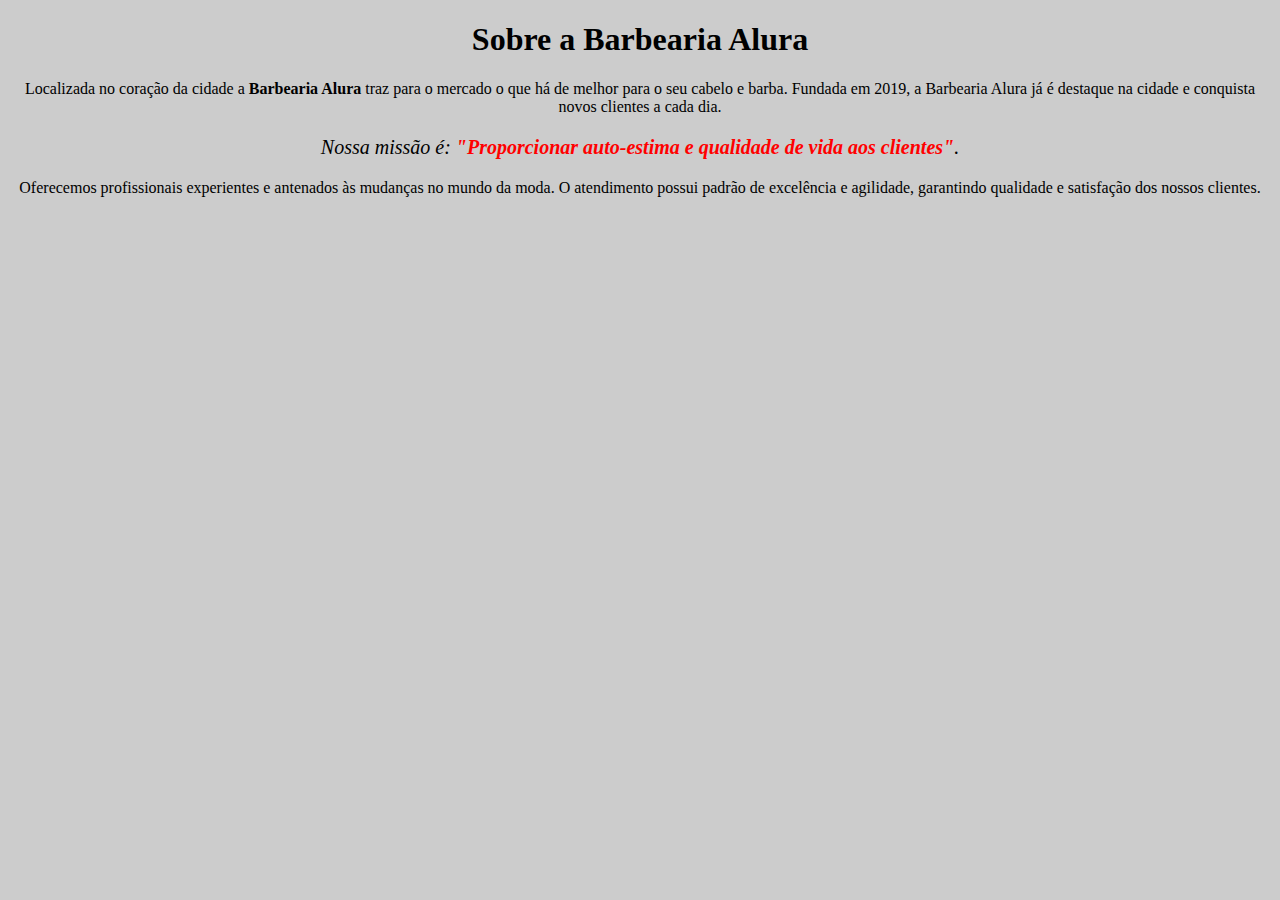
==== index.html @ 2df052a6 "Iniciando projeto da barbearia Alura" ====
<!DOCTYPE html>
<html lang="pt-br">
    <head>
        <meta charset="UTF-8">
        <title>Barbearia Alura</title>
        <link rel="stylesheet" href="style.css">
    </head>
    <body>
        <h1 style="text-align: center">Sobre a Barbearia Alura</h1>
    
        <p>Localizada no coração da cidade a <strong>Barbearia Alura</strong> traz para o mercado o que há de melhor para o seu cabelo e barba. Fundada em 2019, a Barbearia Alura já é destaque na cidade e conquista novos clientes a cada dia.</p>
        
        <p style="font-size: 20px;"><em>Nossa missão é: <strong>"Proporcionar auto-estima e qualidade de vida aos clientes"</strong>.</em></p>
        
        <p>Oferecemos profissionais experientes e antenados às mudanças no mundo da moda. O atendimento possui padrão de excelência e agilidade, garantindo qualidade e satisfação dos nossos clientes.</p>
    </body>
</html>
---- style.css ----
body {
    background: #CCCCCC;
}

p {
    text-align: center;
}

em strong {
    color: red;
}
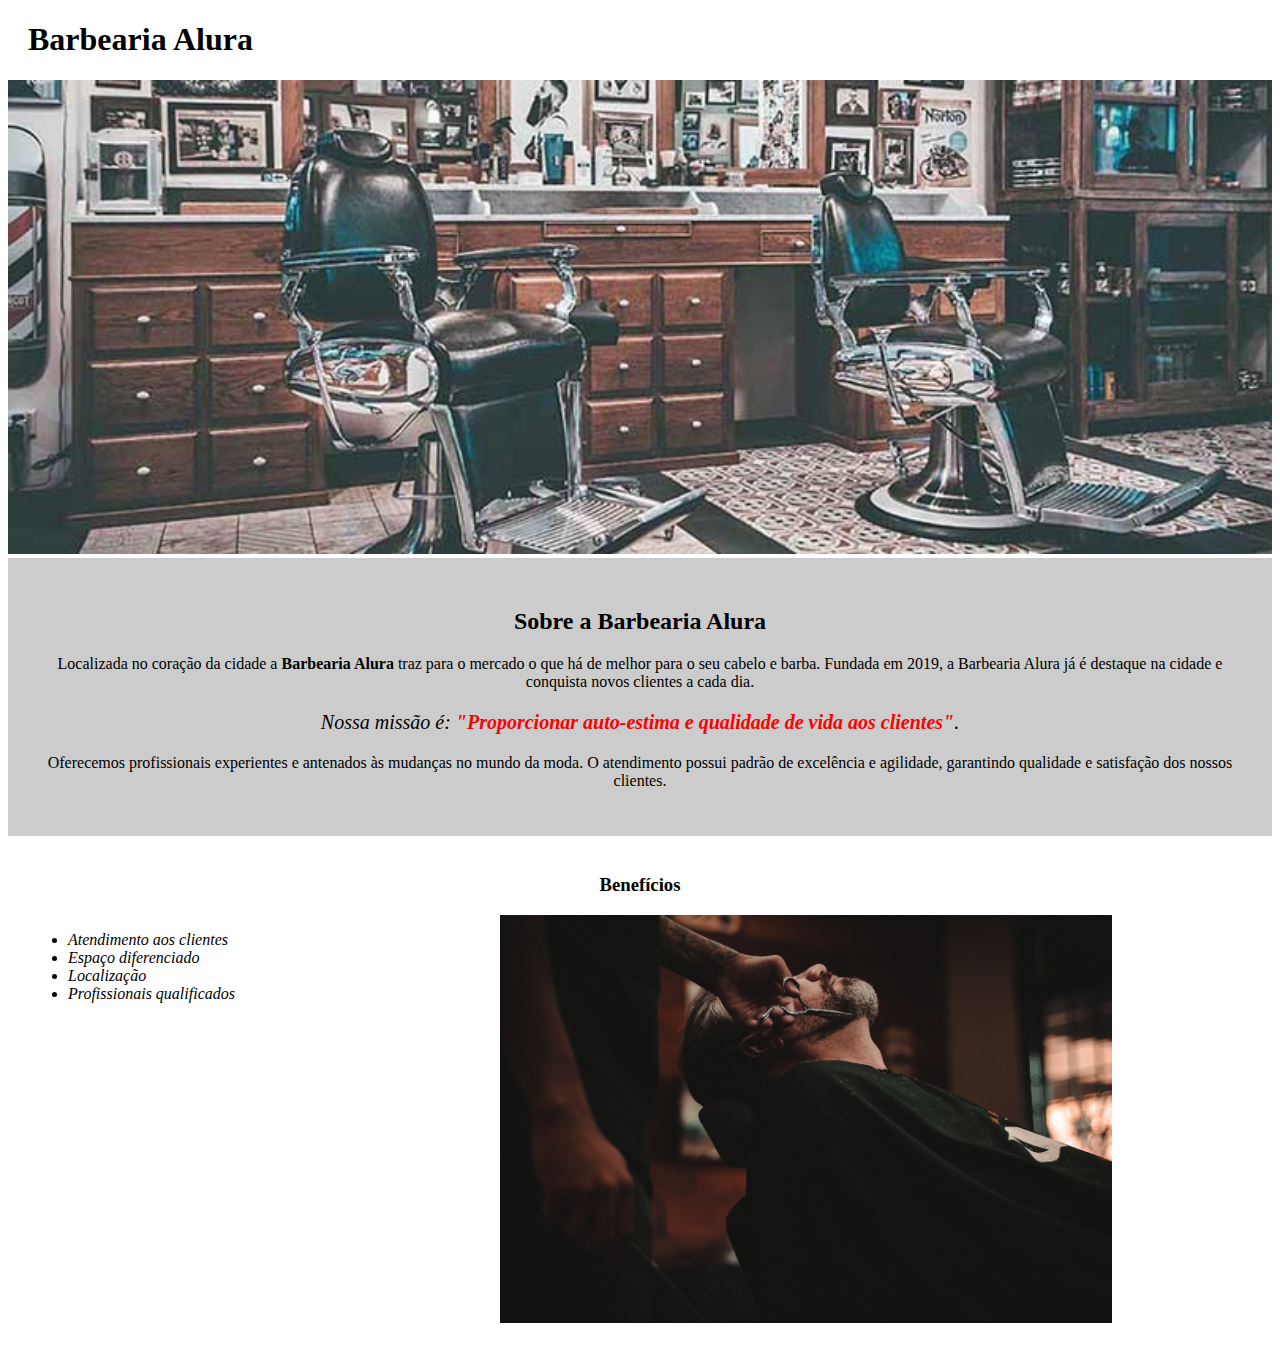
==== commit 0a05a568: "Finalizando primeira etapa do site" ====
--- a/index.html
+++ b/index.html
@@ -6,13 +6,32 @@
         <link rel="stylesheet" href="style.css">
     </head>
     <body>
-        <h1 style="text-align: center">Sobre a Barbearia Alura</h1>
-    
-        <p>Localizada no coração da cidade a <strong>Barbearia Alura</strong> traz para o mercado o que há de melhor para o seu cabelo e barba. Fundada em 2019, a Barbearia Alura já é destaque na cidade e conquista novos clientes a cada dia.</p>
+        <header>
+            <h1 class="titulo-principal">Barbearia Alura</h1>
+        </header>
+        <img id="banner" src="banner.jpg">
+        <div class="principal">
+            <h2 class="titulo-centralizado">Sobre a Barbearia Alura</h2>
         
-        <p style="font-size: 20px;"><em>Nossa missão é: <strong>"Proporcionar auto-estima e qualidade de vida aos clientes"</strong>.</em></p>
-        
-        <p>Oferecemos profissionais experientes e antenados às mudanças no mundo da moda. O atendimento possui padrão de excelência e agilidade, garantindo qualidade e satisfação dos nossos clientes.</p>
+            <p>Localizada no coração da cidade a <strong>Barbearia Alura</strong> traz para o mercado o que há de melhor para o seu cabelo e barba. Fundada em 2019, a Barbearia Alura já é destaque na cidade e conquista novos clientes a cada dia.</p>
+            
+            <p id="missao"><em>Nossa missão é: <strong>"Proporcionar auto-estima e qualidade de vida aos clientes"</strong>.</em></p>
+            
+            <p>Oferecemos profissionais experientes e antenados às mudanças no mundo da moda. O atendimento possui padrão de excelência e agilidade, garantindo qualidade e satisfação dos nossos clientes.</p>
+        </div>
+
+        <div class="beneficios">
+            <h3 class="titulo-centralizado">Benefícios</h3>
+
+            <ul>
+                <li class="itens">Atendimento aos clientes</li>
+                <li class="itens">Espaço diferenciado</li>
+                <li class="itens">Localização</li>
+                <li class="itens">Profissionais qualificados</li>
+            </ul>
+
+            <img src="beneficios.jpg" class="imagembeneficios">
+        </div>
     </body>
 </html>
 
--- a/style.css
+++ b/style.css
@@ -1,11 +1,48 @@
-body {
+.titulo-principal {
+    padding-left: 20px;
+}
+
+#banner {
+    width: 100%;
+}
+
+.principal {
     background: #CCCCCC;
+    padding: 30px;
+}
+
+.titulo-centralizado {
+    text-align: center;
 }
 
 p {
     text-align: center;
 }
 
+#missao {
+    font-size: 20px
+}
+
 em strong {
     color: red;
 }
+
+.beneficios {
+    background: #FFFFFF;
+    padding: 20px;
+}
+
+ul {
+    display: inline-block;
+    vertical-align: top;
+    width: 20%;
+    margin-right: 15%;
+}
+
+.itens {
+    font-style: italic;
+}
+
+.imagembeneficios {
+    width: 50%;
+}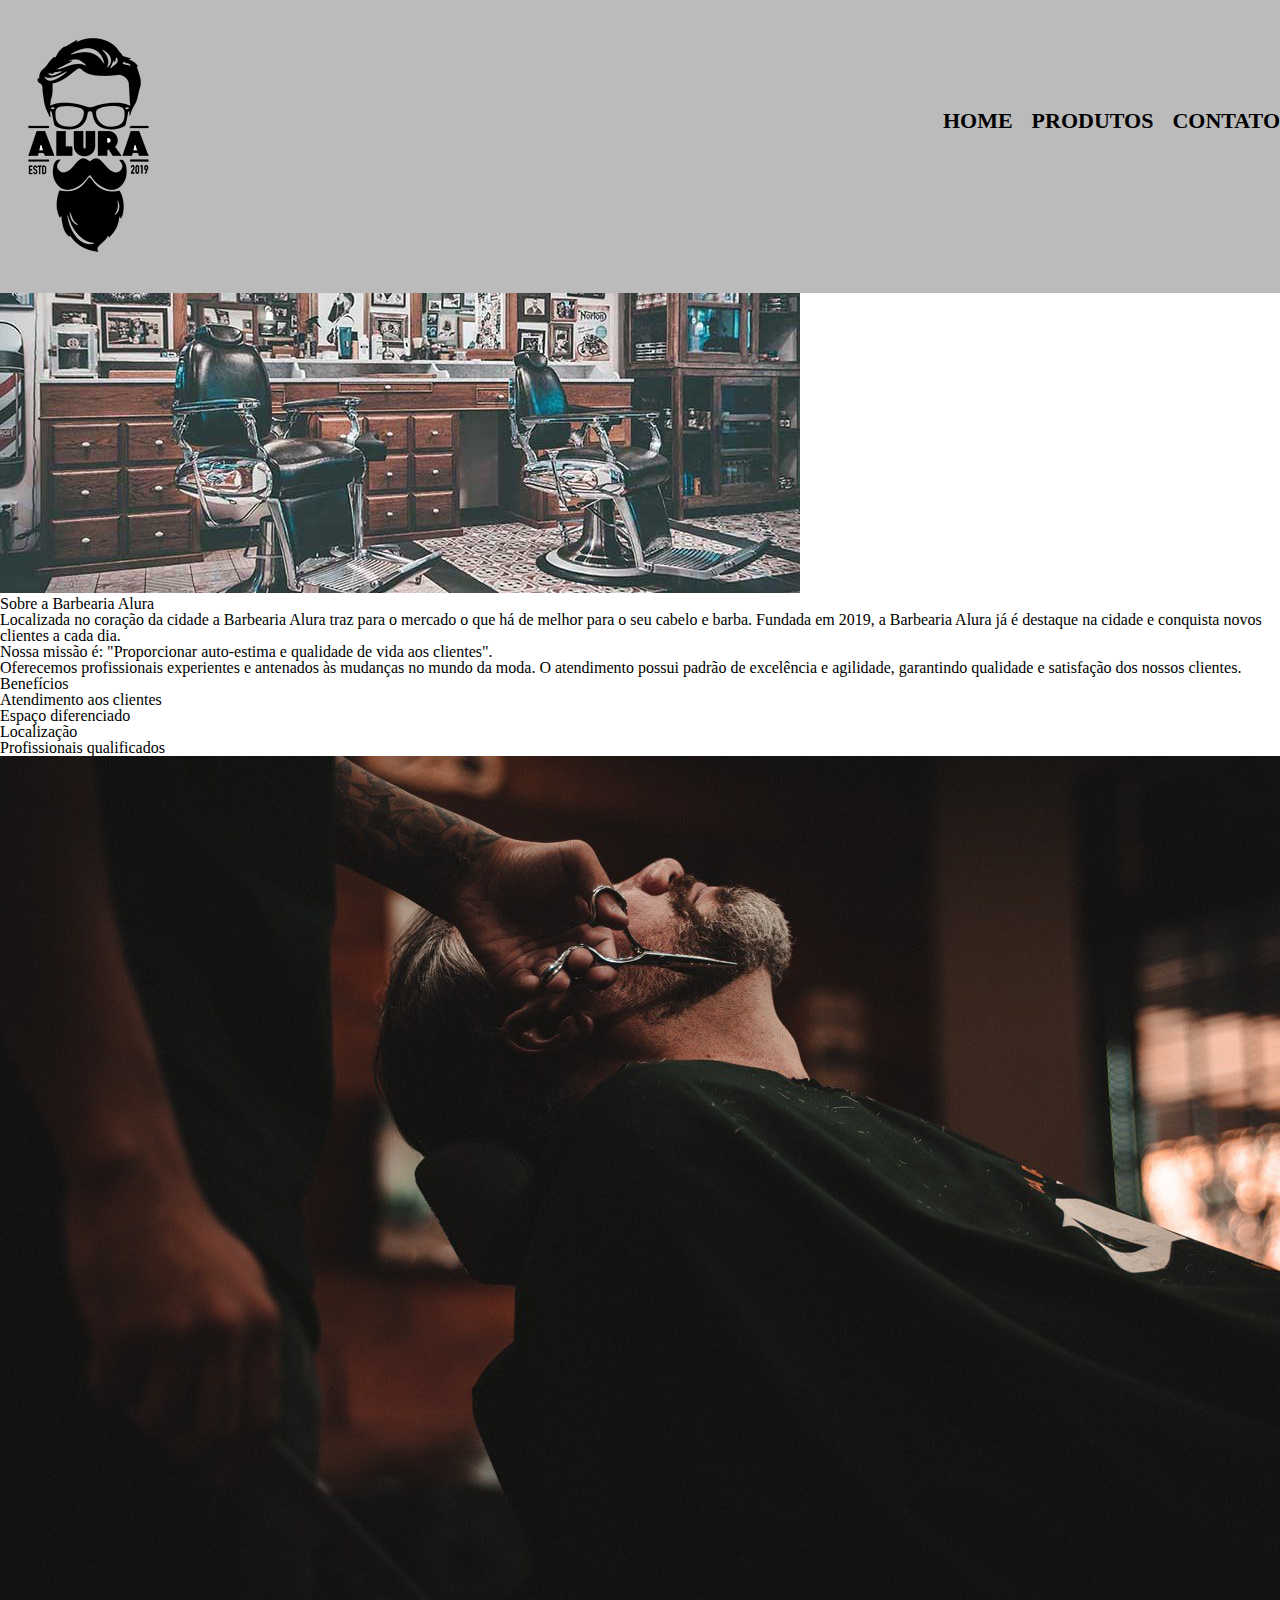
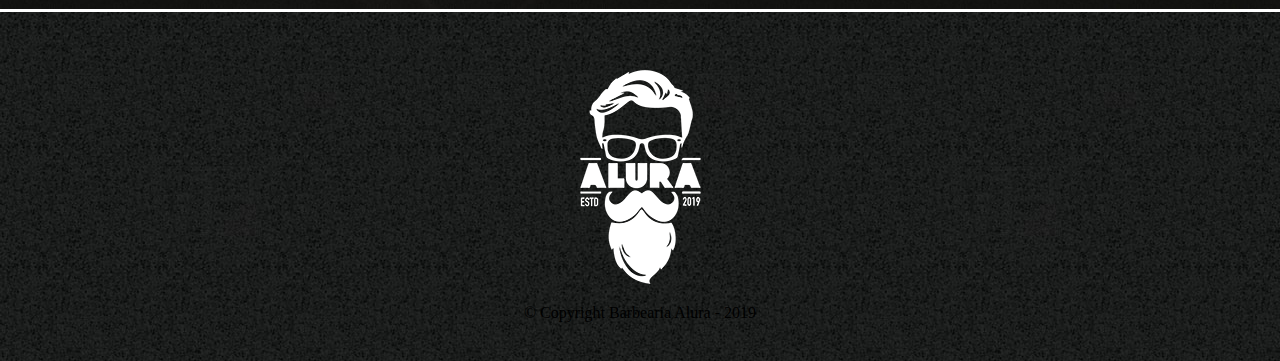
==== commit 3773e2d8: "Finalizando pagina de produtos" ====
--- a/index.html
+++ b/index.html
@@ -3,36 +3,57 @@
     <head>
         <meta charset="UTF-8">
         <title>Barbearia Alura</title>
+        <link rel="stylesheet" href="reset.css">
         <link rel="stylesheet" href="style.css">
     </head>
+
     <body>
         <header>
-            <h1 class="titulo-principal">Barbearia Alura</h1>
+            <div class="barra">
+                <h1><img src="logo.png"></h1>
+
+                <nav>
+                    <ul>
+                        <li><a href="index.html">Home</a></li>
+                        <li><a href="produtos.html">Produtos</a></li>
+                        <li><a href="contato.html">Contato</a></li>
+                    </ul>
+                </nav>
+            </div>
         </header>
-        <img id="banner" src="banner.jpg">
-        <div class="principal">
-            <h2 class="titulo-centralizado">Sobre a Barbearia Alura</h2>
-        
-            <p>Localizada no coração da cidade a <strong>Barbearia Alura</strong> traz para o mercado o que há de melhor para o seu cabelo e barba. Fundada em 2019, a Barbearia Alura já é destaque na cidade e conquista novos clientes a cada dia.</p>
+
+        <main>
+            <img id="banner" src="banner.jpg">
+            <div class="principal">
+                <h2 class="titulo-centralizado">Sobre a Barbearia Alura</h2>
             
-            <p id="missao"><em>Nossa missão é: <strong>"Proporcionar auto-estima e qualidade de vida aos clientes"</strong>.</em></p>
-            
-            <p>Oferecemos profissionais experientes e antenados às mudanças no mundo da moda. O atendimento possui padrão de excelência e agilidade, garantindo qualidade e satisfação dos nossos clientes.</p>
-        </div>
+                <p>Localizada no coração da cidade a <strong>Barbearia Alura</strong> traz para o mercado o que há de melhor para o seu cabelo e barba. Fundada em 2019, a Barbearia Alura já é destaque na cidade e conquista novos clientes a cada dia.</p>
+                
+                <p id="missao"><em>Nossa missão é: <strong>"Proporcionar auto-estima e qualidade de vida aos clientes"</strong>.</em></p>
+                
+                <p>Oferecemos profissionais experientes e antenados às mudanças no mundo da moda. O atendimento possui padrão de excelência e agilidade, garantindo qualidade e satisfação dos nossos clientes.</p>
+            </div>
 
-        <div class="beneficios">
-            <h3 class="titulo-centralizado">Benefícios</h3>
+            <div class="beneficios">
+                <h3 class="titulo-centralizado">Benefícios</h3>
 
-            <ul>
-                <li class="itens">Atendimento aos clientes</li>
-                <li class="itens">Espaço diferenciado</li>
-                <li class="itens">Localização</li>
-                <li class="itens">Profissionais qualificados</li>
-            </ul>
+                <ul class="lista-beneficios">
+                    <li class="itens">Atendimento aos clientes</li>
+                    <li class="itens">Espaço diferenciado</li>
+                    <li class="itens">Localização</li>
+                    <li class="itens">Profissionais qualificados</li>
+                </ul>
 
-            <img src="beneficios.jpg" class="imagembeneficios">
-        </div>
+                <img src="beneficios.jpg" class="imagembeneficios">
+            </div>
+        </main>
+
     </body>
+
+    <footer>
+        <img src="logo-branco.png">
+        <p>&copy; Copyright Barbearia Alura - 2019</p>
+    </footer>
 </html>
 
 
--- a/style.css
+++ b/style.css
@@ -1,48 +1,91 @@
-.titulo-principal {
-    padding-left: 20px;
+header {
+    background: #BBBBBB;
+    padding: 20px 0;
 }
 
-#banner {
-    width: 100%;
+.caixa {
+    position: relative;
+    width: 940px;
+    margin: 0 auto;
 }
 
-.principal {
-    background: #CCCCCC;
-    padding: 30px;
+nav {
+    position: absolute;
+    top: 110px;
+    right: 0;
 }
 
-.titulo-centralizado {
-    text-align: center;
+nav li {
+    display: inline;
+    margin: 0 0 0 15px;
 }
 
-p {
-    text-align: center;
+nav a {
+    text-transform: uppercase;
+    color: #000000;
+    font-weight: bold;
+    font-size: 22px;
+    text-decoration: none;
 }
 
-#missao {
-    font-size: 20px
+nav a:hover {
+    color: #c78c19;
+    text-decoration: underline;
 }
 
-em strong {
-    color: red;
+.produtos {
+    width: 940px;
+    margin: 0 auto;
+    padding: 50px 0;
 }
 
-.beneficios {
-    background: #FFFFFF;
-    padding: 20px;
+.produtos li {
+    display: inline-block;
+    text-align: center;
+    width: 30%;
+    vertical-align: top;
+    margin: 0 1.5%;
+    padding: 30px 20px;
+    box-sizing: border-box;
+    border: 2px solid #000000;
+    border-radius: 10px;
 }
 
-ul {
-    display: inline-block;
-    vertical-align: top;
-    width: 20%;
-    margin-right: 15%;
+.produtos li:hover {
+    border-color:#c78c19;
 }
 
-.itens {
-    font-style: italic;
+.produtos li:active {
+    border-color: #088C19;
 }
 
-.imagembeneficios {
-    width: 50%;
+.produtos li:hover h2 {
+    font-size: 34px;
+}
+
+.produtos h2 {
+    font-size: 30px;
+    font-weight: bold;
+}
+
+.produto-descricao {
+    font-size: 18px;
+}
+
+.produto-preco {
+    font-size: 22px;
+    font-weight: bold;
+    margin-top: 10px;
+}
+
+footer {
+    text-align: center;
+    background: url("bg.jpg");
+    padding: 40px 0;
+}
+
+.copyright {
+    color: #FFFFFF;
+    font-size: 13px;
+    margin-top: 20px;
 }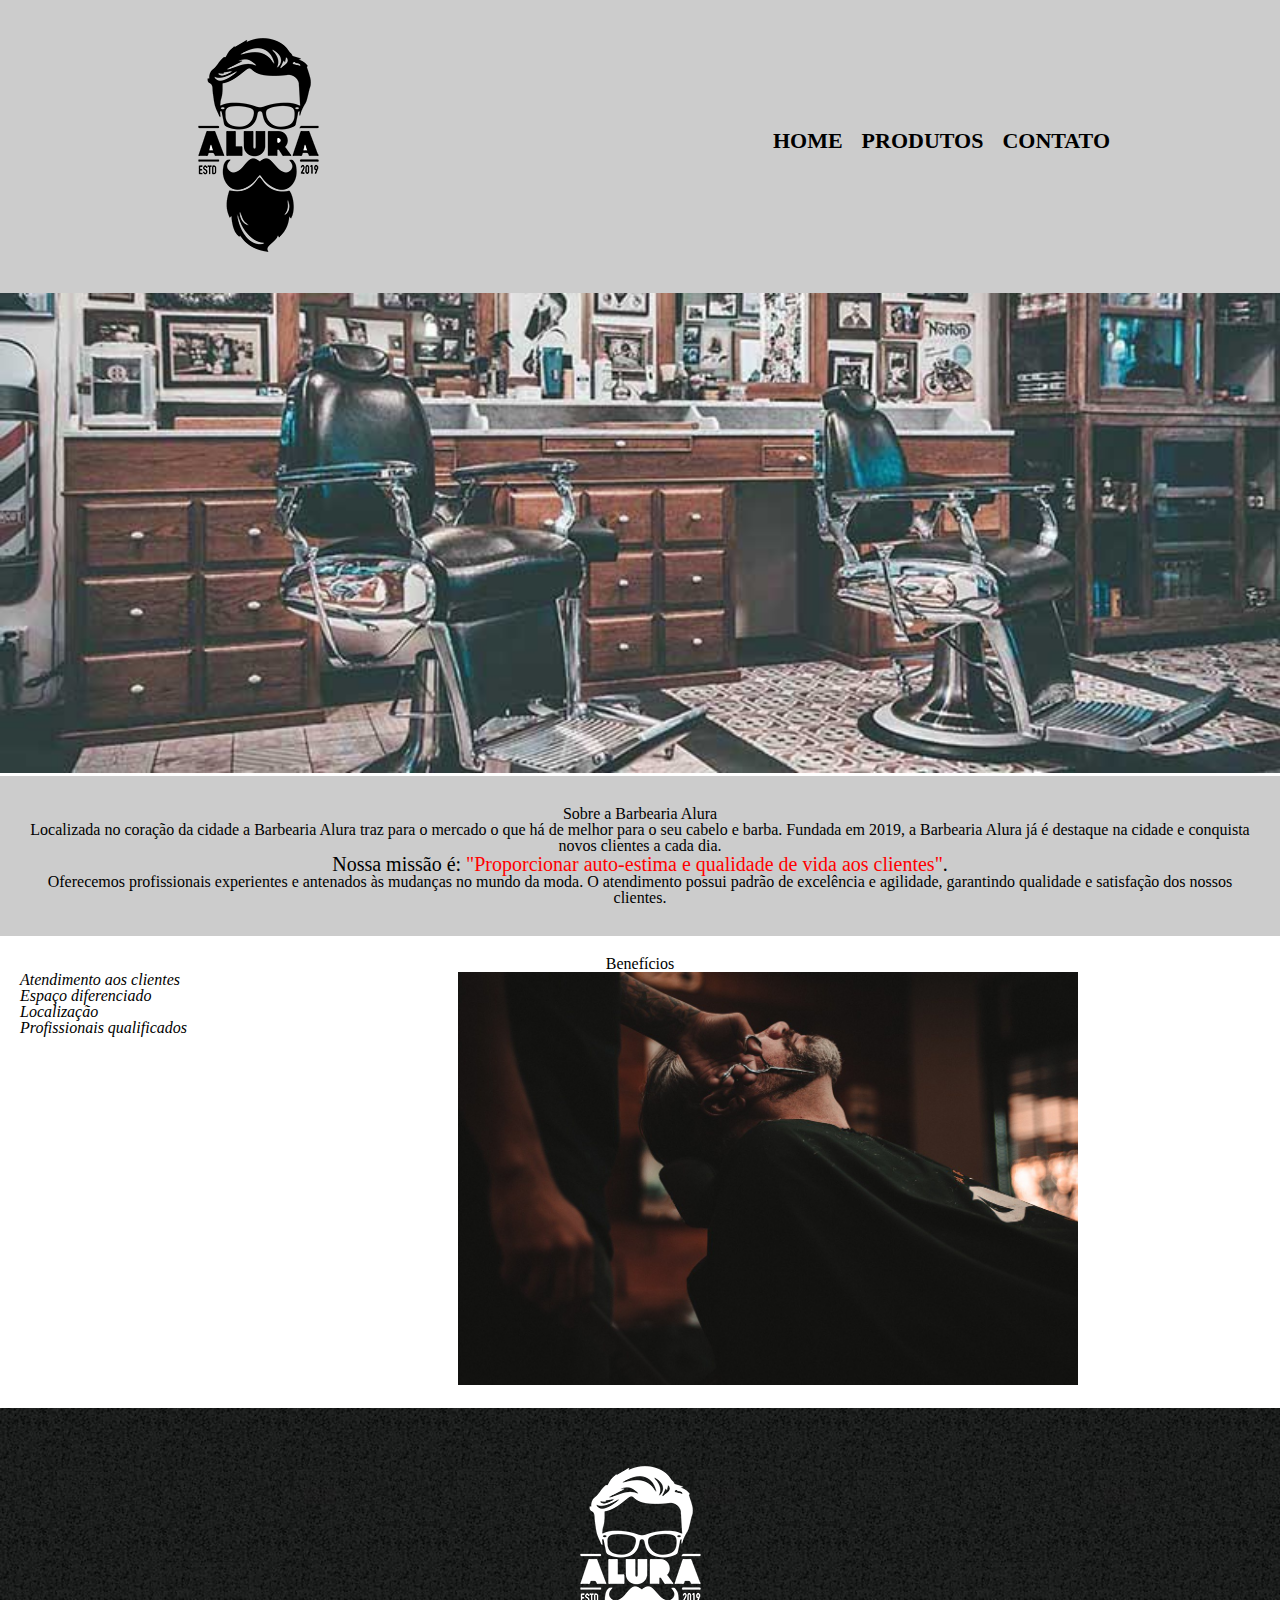
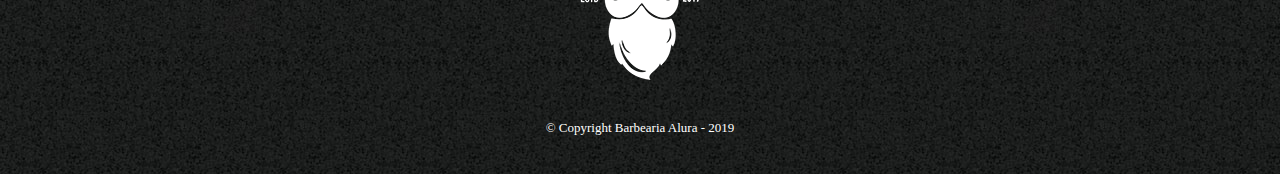
==== commit 7f91382f: "Adicionando tabela de horarios" ====
--- a/index.html
+++ b/index.html
@@ -4,7 +4,7 @@
         <meta charset="UTF-8">
         <title>Barbearia Alura</title>
         <link rel="stylesheet" href="reset.css">
-        <link rel="stylesheet" href="style.css">
+        <link rel="stylesheet" href="style-home.css">
     </head>
 
     <body>
--- a/style-home.css
+++ b/style-home.css
@@ -0,0 +1,91 @@
+header {
+    background: #CCCCCC;
+    padding: 20px 0;
+}
+
+.barra {
+    width: 940px;
+    position: relative;
+    margin: 0 auto;
+}
+
+nav {
+    position: absolute;
+    top: 110px;
+    right: 0;
+}
+
+nav li {
+    display: inline;
+    margin-left: 15px;
+}
+
+nav a {
+    text-transform: uppercase;
+    color: #000000;
+    font-weight: bold;
+    font-size: 22px;
+    text-decoration: none;
+}
+
+nav a:hover {
+    color: #c78c19;
+    text-decoration: underline;
+}
+
+#banner {
+    width: 100%;
+}
+
+.principal {
+    background: #CCCCCC;
+    padding: 30px;
+}
+
+.titulo-centralizado {
+    text-align: center;
+}
+
+p {
+    text-align: center;
+}
+
+#missao {
+    font-size: 20px
+}
+
+em strong {
+    color: red;
+}
+
+.beneficios {
+    background: #FFFFFF;
+    padding: 20px;
+}
+
+.lista-beneficios {
+    display: inline-block;
+    vertical-align: top;
+    width: 20%;
+    margin-right: 15%;
+}
+
+.itens {
+    font-style: italic;
+}
+
+.imagembeneficios {
+    width: 50%;
+}
+
+footer {
+    text-align: center;
+    background: url(bg.jpg);
+    padding: 40px 0;
+}
+
+footer p {
+    color: white;
+    font-size: 13px;
+    margin-top: 20px;
+}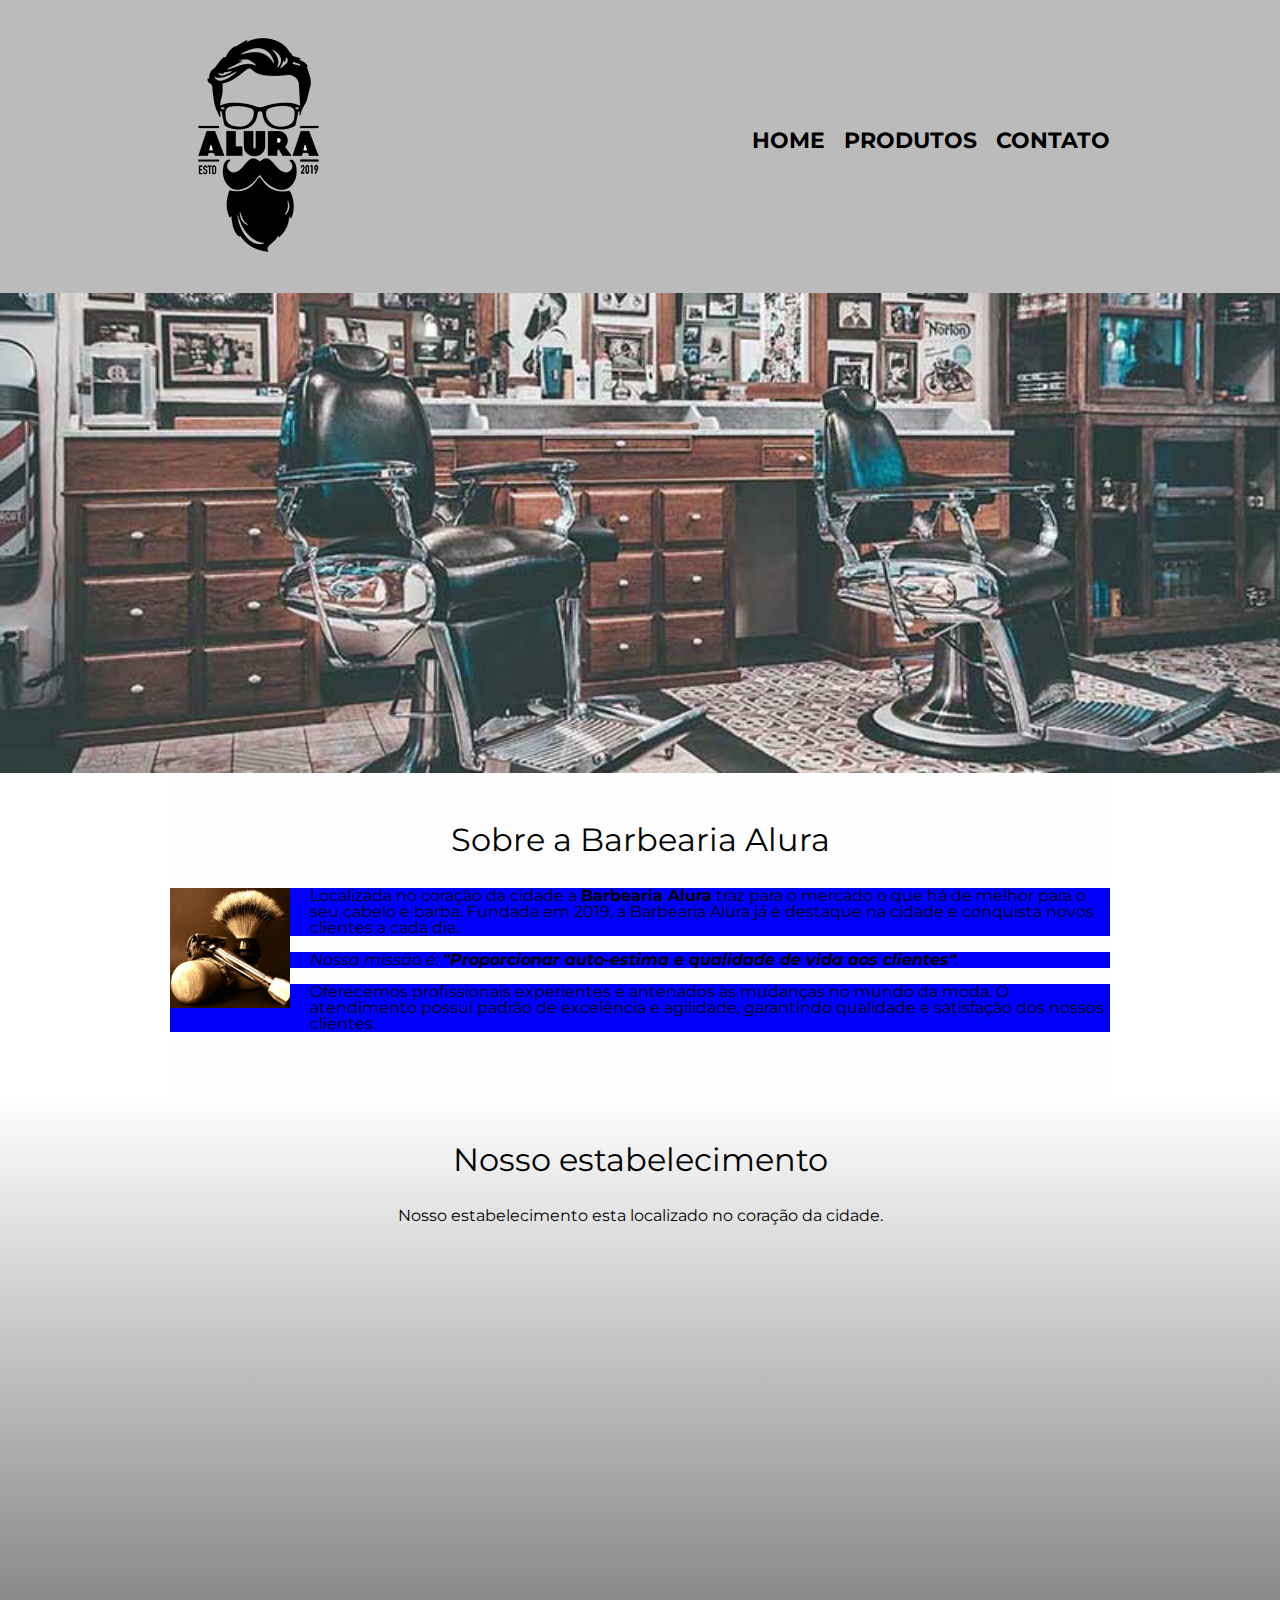
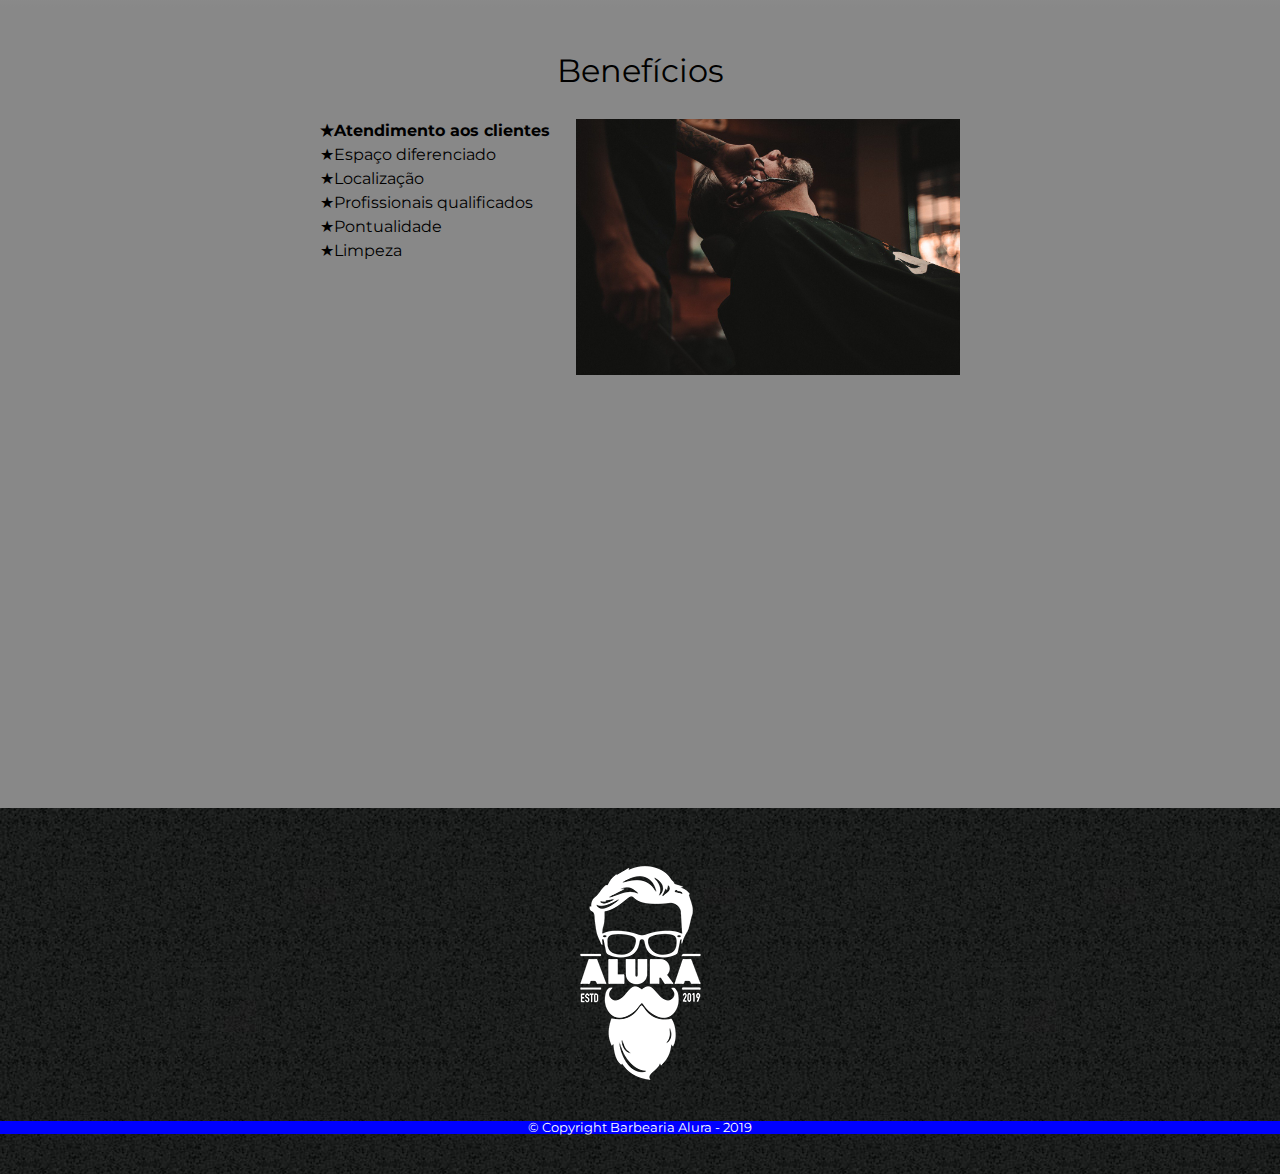
==== commit f7cc1ece: "Melhorias na pagina Home" ====
--- a/index.html
+++ b/index.html
@@ -1,16 +1,20 @@
 <!DOCTYPE html>
 <html lang="pt-br">
+
     <head>
         <meta charset="UTF-8">
         <title>Barbearia Alura</title>
         <link rel="stylesheet" href="reset.css">
-        <link rel="stylesheet" href="style-home.css">
+        <link rel="stylesheet" href="style.css">
+        <link href="https://fonts.googleapis.com/css?family=Montserrat&display=swap" rel="stylesheet">
+
     </head>
 
     <body>
+
         <header>
-            <div class="barra">
-                <h1><img src="logo.png"></h1>
+            <div class="caixa">
+                <h1><img src="logo.png" alt="Logo da Barbearia Alura"></h1>
 
                 <nav>
                     <ul>
@@ -18,42 +22,63 @@
                         <li><a href="produtos.html">Produtos</a></li>
                         <li><a href="contato.html">Contato</a></li>
                     </ul>
-                </nav>
-            </div>
+                </nav> 
+            </div> 
         </header>
 
+        <img class="banner" src="banner.jpg">
+
         <main>
-            <img id="banner" src="banner.jpg">
-            <div class="principal">
-                <h2 class="titulo-centralizado">Sobre a Barbearia Alura</h2>
+            <section class="principal">
+                <h2 class="titulo-principal">Sobre a Barbearia Alura</h2>
             
+                <img class="utensilios" src="utensilios.jpg" alt="Utensilios de um barbeiro.">
+
                 <p>Localizada no coração da cidade a <strong>Barbearia Alura</strong> traz para o mercado o que há de melhor para o seu cabelo e barba. Fundada em 2019, a Barbearia Alura já é destaque na cidade e conquista novos clientes a cada dia.</p>
                 
                 <p id="missao"><em>Nossa missão é: <strong>"Proporcionar auto-estima e qualidade de vida aos clientes"</strong>.</em></p>
                 
                 <p>Oferecemos profissionais experientes e antenados às mudanças no mundo da moda. O atendimento possui padrão de excelência e agilidade, garantindo qualidade e satisfação dos nossos clientes.</p>
-            </div>
+                
+            </section>
 
-            <div class="beneficios">
-                <h3 class="titulo-centralizado">Benefícios</h3>
+            <section class="mapa">
+                <h3 class="titulo-principal">Nosso estabelecimento</h3>
+                <p>Nosso estabelecimento esta localizado no coração da cidade.</p>
 
-                <ul class="lista-beneficios">
-                    <li class="itens">Atendimento aos clientes</li>
-                    <li class="itens">Espaço diferenciado</li>
-                    <li class="itens">Localização</li>
-                    <li class="itens">Profissionais qualificados</li>
-                </ul>
+                <div class="mapa-conteudo">
+                    <iframe src="https://www.google.com/maps/embed?pb=!1m16!1m12!1m3!1d17395.77370440109!2d-46.660002906957835!3d-23.568050669962837!2m3!1f0!2f0!3f0!3m2!1i1024!2i768!4f13.1!2m1!1salura%20sp!5e0!3m2!1spt-BR!2sbr!4v1645409540817!5m2!1spt-BR!2sbr" width="100%" height="300" style="border:0;" allowfullscreen="" loading="lazy"></iframe>
+                </div>
+            </section>
 
-                <img src="beneficios.jpg" class="imagembeneficios">
-            </div>
+            <section class="beneficios">
+                <h3 class="titulo-principal">Benefícios</h3>
+
+                <div class="conteudo-beneficios">
+                    <ul class="lista-beneficios">
+                        <li class="itens">Atendimento aos clientes</li>
+                        <li class="itens">Espaço diferenciado</li>
+                        <li class="itens">Localização</li>
+                        <li class="itens">Profissionais qualificados</li>
+                        <li class="itens">Pontualidade</li>
+                        <li class="itens">Limpeza</li>
+                    </ul><img src="beneficios.jpg" class="imagem-beneficios">
+                </div>
+
+                <div class="video">
+                    <iframe width="560" height="315" src="https://www.youtube.com/embed/wcVVXUV0YUY" title="YouTube video player" frameborder="0" allow="accelerometer; autoplay; clipboard-write; encrypted-media; gyroscope; picture-in-picture" allowfullscreen></iframe>
+                </div>
+
+            </section>
         </main>
+
+        <footer>
+            <img src="logo-branco.png" alt="Logo da Barbearia Alura">
+            <p class="copyright">&copy; Copyright Barbearia Alura - 2019</p>
+        </footer>
 
     </body>
 
-    <footer>
-        <img src="logo-branco.png">
-        <p>&copy; Copyright Barbearia Alura - 2019</p>
-    </footer>
 </html>
 
 
--- a/style.css
+++ b/style.css
@@ -0,0 +1,243 @@
+body {
+    font-family: "Montserrat", sans-serif;
+}
+
+header {
+    background: #BBBBBB;
+    padding: 20px 0;
+}
+
+.caixa {
+    position: relative;
+    width: 940px;
+    margin: 0 auto;
+}
+
+nav {
+    position: absolute;
+    top: 110px;
+    right: 0;
+}
+
+nav li {
+    display: inline;
+    margin: 0 0 0 15px;
+}
+
+nav a {
+    text-transform: uppercase;
+    color: #000000;
+    font-weight: bold;
+    font-size: 22px;
+    text-decoration: none;
+}
+
+nav a:hover {
+    color: #c78c19;
+    text-decoration: underline;
+}
+
+.produtos {
+    width: 940px;
+    margin: 0 auto;
+    padding: 50px 0;
+}
+
+.produtos li {
+    display: inline-block;
+    text-align: center;
+    width: 30%;
+    vertical-align: top;
+    margin: 0 1.5%;
+    padding: 30px 20px;
+    box-sizing: border-box;
+    border: 2px solid #000000;
+    border-radius: 10px;
+}
+
+.produtos li:hover {
+    border-color:#c78c19;
+}
+
+.produtos li:active {
+    border-color: #088C19;
+}
+
+.produtos li:hover h2 {
+    font-size: 34px;
+}
+
+.produtos h2 {
+    font-size: 30px;
+    font-weight: bold;
+}
+
+.produto-descricao {
+    font-size: 18px;
+}
+
+.produto-preco {
+    font-size: 22px;
+    font-weight: bold;
+    margin-top: 10px;
+}
+
+footer {
+    text-align: center;
+    background: url("bg.jpg");
+    padding: 40px 0;
+}
+
+.copyright {
+    color: #FFFFFF;
+    font-size: 13px;
+    margin-top: 20px;
+}
+
+form {
+    margin: 40px 0;
+}
+
+form label, form legend {
+    display: block;
+    font-size: 20px;
+    margin: 0 0 10px;
+}
+
+.input-padrao {
+    display: block;
+    margin: 0 0 20px;
+    padding: 10px 25px;
+    width: 50%;
+}
+
+.checkbox {
+    margin: 20px 0;
+}
+
+.enviar{
+    width: 40%;
+    padding: 15px 0;
+    background: orange;
+    color: white;
+    font-weight: bold;
+    font-size: 18px;
+    border: none;
+    border-radius: 5px;
+    transition: 1s all;
+    cursor: pointer;
+}
+
+.enviar:hover {
+    background: darkorange;
+    transform: scale(1.2);
+}
+
+table {
+    margin: 20px 0 40px;
+}
+
+thead {
+    background: #555555;
+    color: white;
+    font-weight: bold;
+}
+
+td, th {
+    border: 1px solid #000000;
+    padding: 8px 15px;
+}
+
+/* css da pagina inicial */
+
+.banner {
+    width: 100%;
+}
+
+.titulo-principal {
+    text-align: center;
+    font-size: 32px;
+    margin: 0 0 1em;
+    clear: left;
+}
+
+.principal {
+    padding: 3em 0;
+    background: #FEFEFE;
+    width: 940px; 
+    margin: 0 auto;
+}
+
+.principal p {
+    margin: 0 0 1em;
+}
+
+.principal strong {
+    font-weight: bold;
+}
+
+.principal em {
+    font-style: italic;
+}
+
+.utensilios {
+    width: 120px;
+    float: left;
+    margin: 0 20px 20px 0;
+}
+
+.mapa {
+    padding: 3em 0;
+    background: linear-gradient(#FEFEFE, #888888)
+}
+
+.mapa-conteudo {
+    width: 940px; 
+    margin: 0 auto;
+}
+
+.mapa p {
+    margin: 0 0 2em;
+    text-align: center;
+}
+
+.beneficios {
+    padding: 3em 0;;
+    background: #888888;
+}
+
+.conteudo-beneficios {
+    width: 640px;
+    margin: 0 auto;
+}
+
+.lista-beneficios {
+    width: 40%;
+    display: inline-block;
+    vertical-align: top;
+}
+
+.itens {
+    line-height: 1.5;
+}
+
+.itens:first-child {
+    font-weight: bold;
+}
+
+.itens:before {
+    content: "★";
+}
+
+.imagem-beneficios {
+    width: 60%;
+}
+
+.video {
+    width: 560px;
+    margin: 2em auto;
+}
+
+img ~ p {
+    background: blue;
+}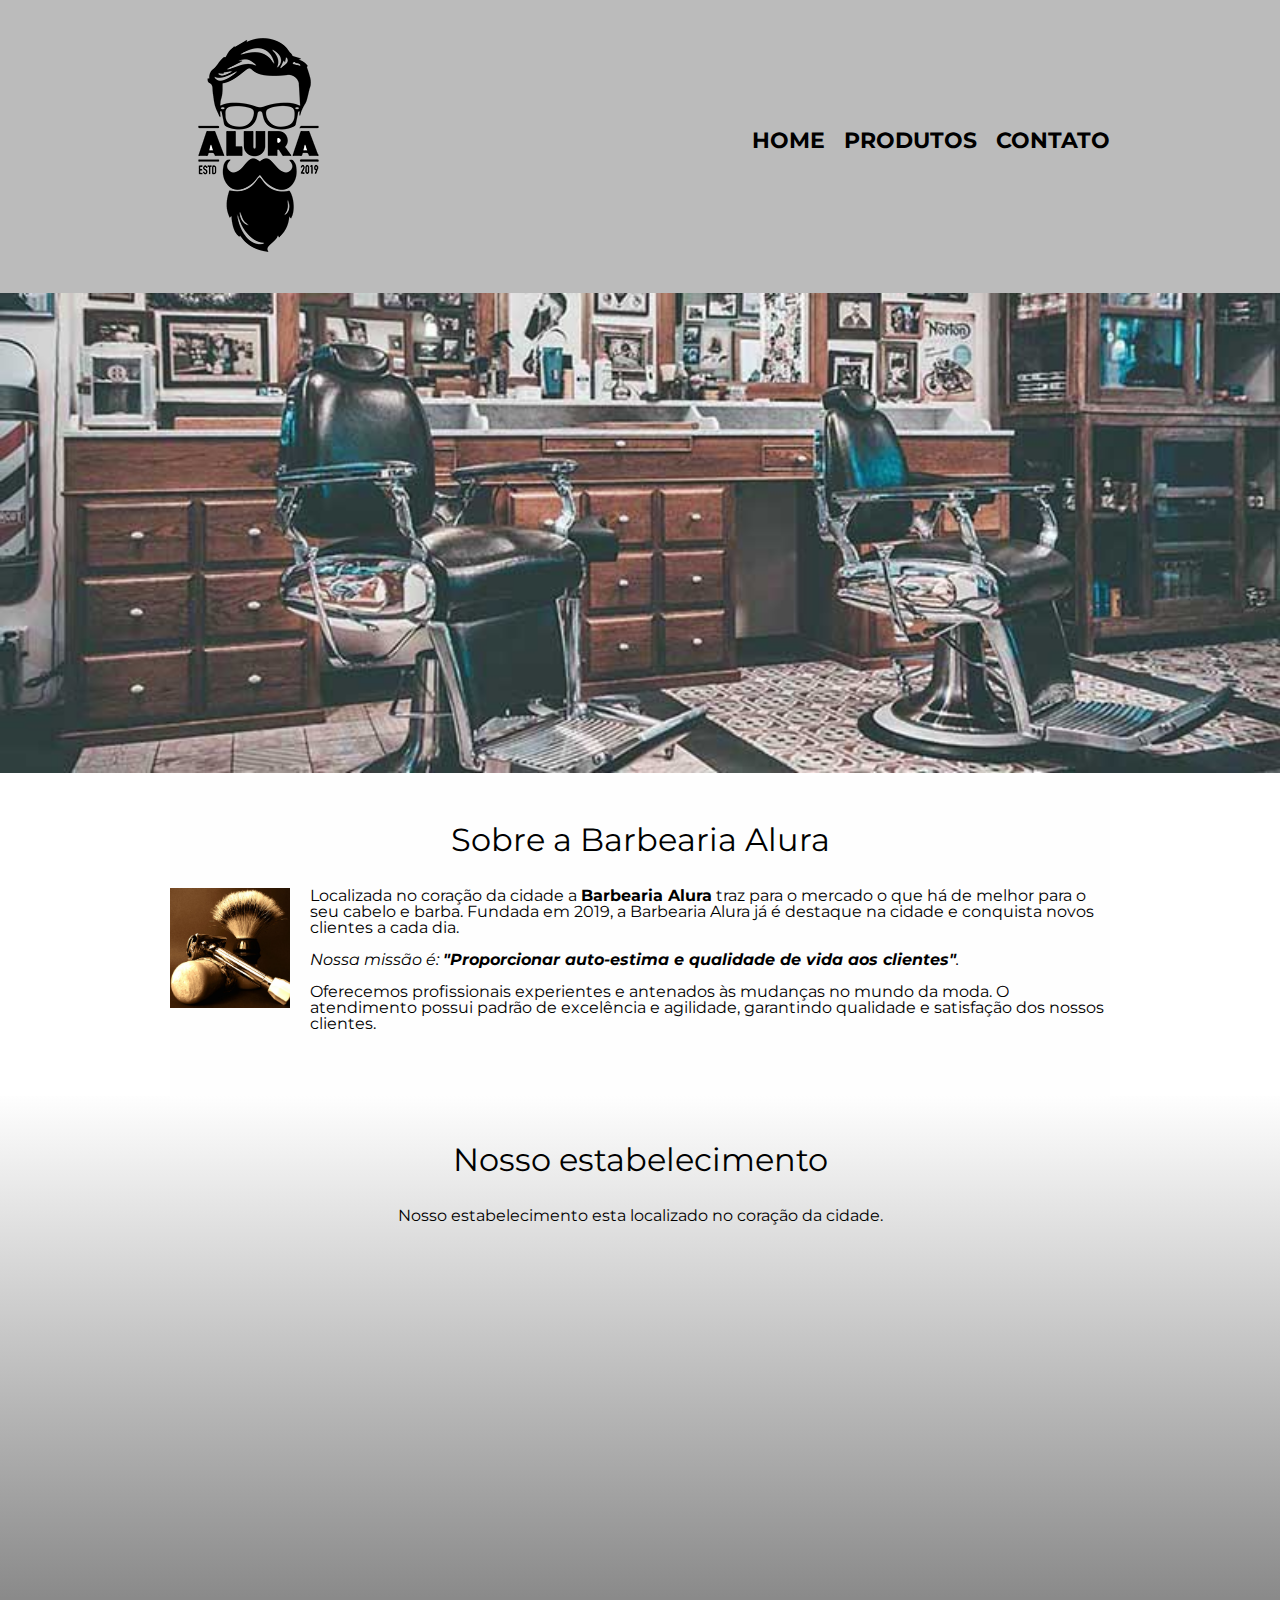
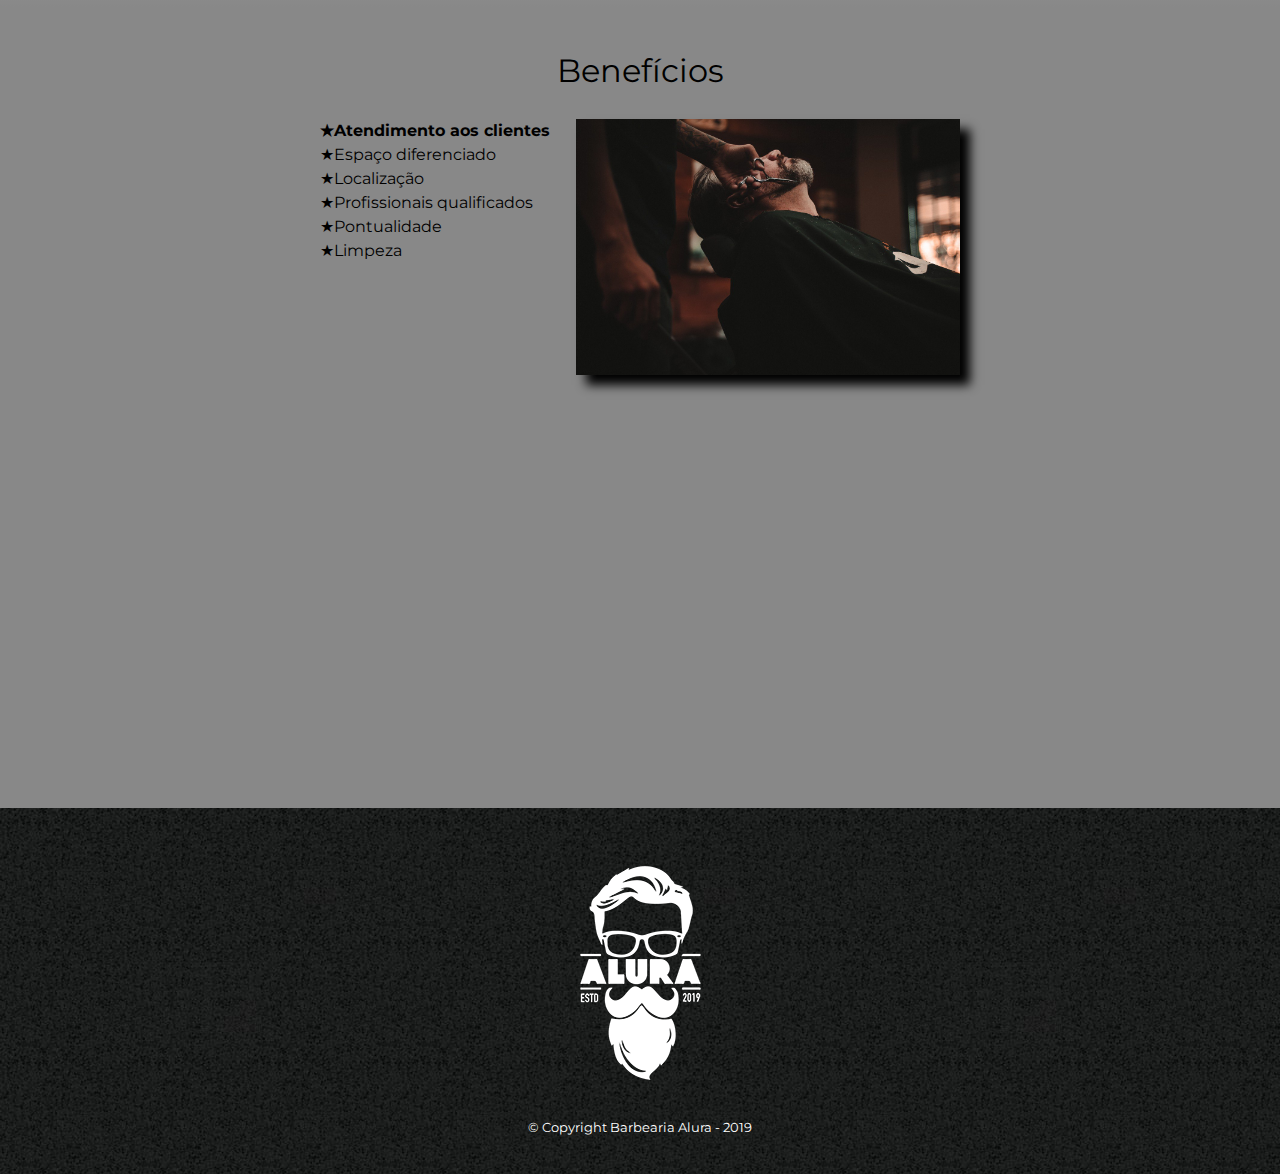
==== commit dbe544d7: "Iniciando adaptação da pagina para mobile" ====
--- a/index.html
+++ b/index.html
@@ -3,6 +3,7 @@
 
     <head>
         <meta charset="UTF-8">
+        <meta name="viewport" content="width=device-width">
         <title>Barbearia Alura</title>
         <link rel="stylesheet" href="reset.css">
         <link rel="stylesheet" href="style.css">
@@ -39,7 +40,7 @@
                 <p id="missao"><em>Nossa missão é: <strong>"Proporcionar auto-estima e qualidade de vida aos clientes"</strong>.</em></p>
                 
                 <p>Oferecemos profissionais experientes e antenados às mudanças no mundo da moda. O atendimento possui padrão de excelência e agilidade, garantindo qualidade e satisfação dos nossos clientes.</p>
-                
+
             </section>
 
             <section class="mapa">
@@ -66,7 +67,7 @@
                 </div>
 
                 <div class="video">
-                    <iframe width="560" height="315" src="https://www.youtube.com/embed/wcVVXUV0YUY" title="YouTube video player" frameborder="0" allow="accelerometer; autoplay; clipboard-write; encrypted-media; gyroscope; picture-in-picture" allowfullscreen></iframe>
+                    <iframe width="100%" height="315" src="https://www.youtube.com/embed/wcVVXUV0YUY" title="YouTube video player" frameborder="0" allow="accelerometer; autoplay; clipboard-write; encrypted-media; gyroscope; picture-in-picture" allowfullscreen></iframe>
                 </div>
 
             </section>
--- a/style.css
+++ b/style.css
@@ -231,6 +231,13 @@
 
 .imagem-beneficios {
     width: 60%;
+    opacity: 1;
+    transition: 400ms;
+    box-shadow: 10px 10px 10px #000000;
+}
+
+.imagem-beneficios:hover {
+    opacity: 0.3;
 }
 
 .video {
@@ -238,6 +245,20 @@
     margin: 2em auto;
 }
 
-img ~ p {
-    background: blue;
+@media screen and (max-width: 480px) {
+    .caixa, .principal, .conteudo-beneficios, .mapa-conteudo, .video {
+        width: auto;
+    }
+
+    h1 {
+        text-align: center;
+    }
+
+    nav {
+        position: static;
+    }
+
+    .lista-beneficios, .imagem-beneficios {
+        width: 100%;
+    }
 }